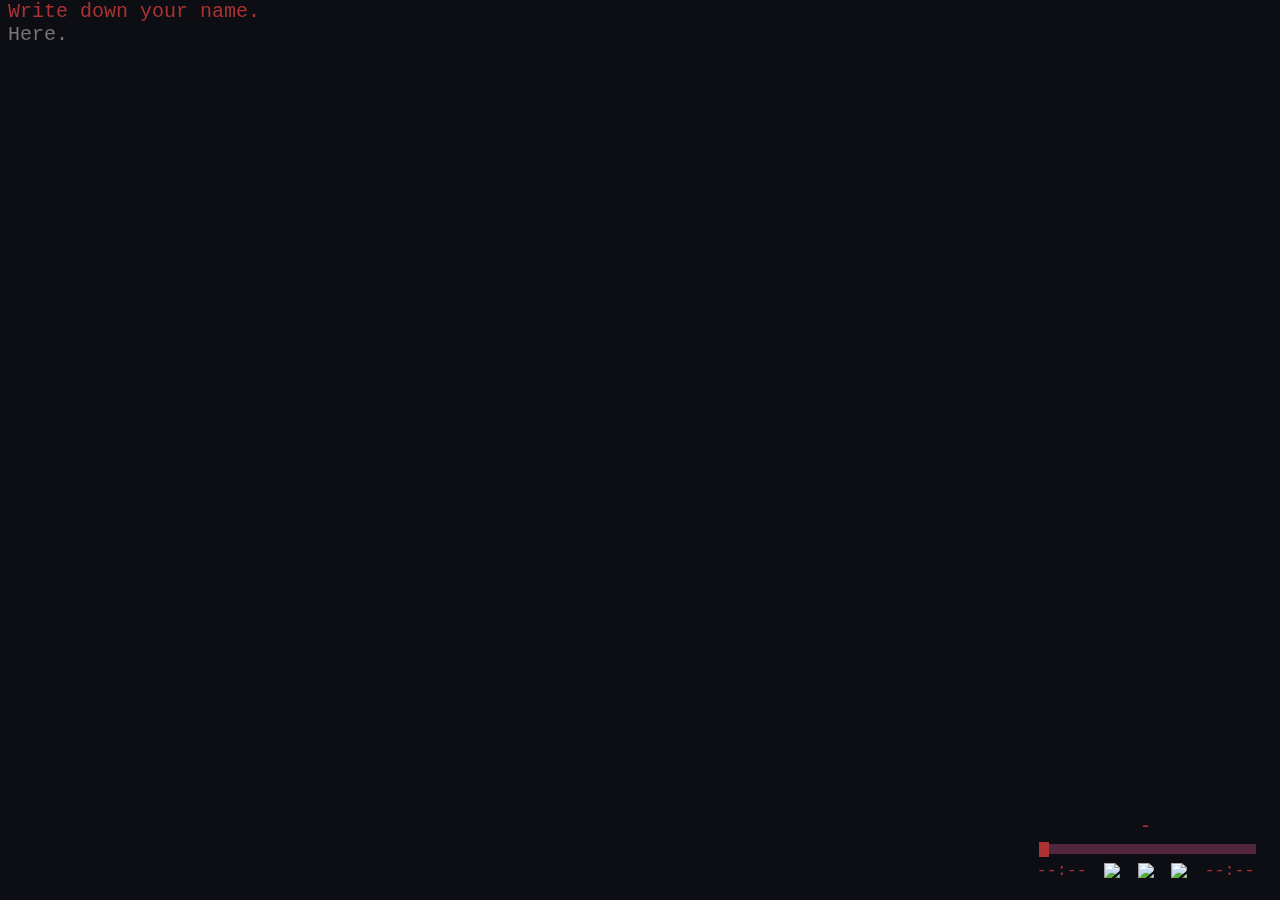
==== html/index.html @ 5b6f3e8f "Lots of bullshit, made password" ====
<!DOCTYPE html>
<html lang="en">

<head>
    <title>Dw0kwkqm</title>
    <script src="https://cdn.socket.io/4.5.3/socket.io.min.js" integrity="sha384-WPFUvHkB1aHA5TDSZi6xtDgkF0wXJcIIxXhC6h8OT8EH3fC5PWro5pWJ1THjcfEi"></script>
    <script type="text/javascript" scr="https://rawgit.com/patriciogonzalezvivo/glslCanvas/master/dist/GlslCanvas.js"></script>
    <meta charset="UTF-8">
    <meta name="viewport" content="width=device-width, initial-scale=1.0">
    <meta name="darkreader-lock">
	<style>
		iframe{
			border: 0;
			overflow: hidden;
			cursor: url("../cursors/curs.png"), auto;
		}
		img{
			display: block;
			max-width: inherit;
		}
		html{
			cursor: url("../cursors/curs.png"), auto;
			scrollbar-width: thin;
			scrollbar-color: var(--mgray) var(--mblack);
			min-height: 100%;
		}
		audio{
			display: block;
		}
		:root{
			--mblack: #0d0d14;
			--mgray: #52263e;
			--mwhite: #ac3232;
		}
		::selection{
			color: #0d0d14;
			background: #ac3232;
		}
		#text{
			max-width: 36.5em;
		}
		p{
			white-space-collapse: preserve;
			margin-top: 0px;
			margin-bottom: 0px;
			word-break: break-all;
		}
		div{
			margin-top: 0px;
			margin-bottom: 0px;
		}
		body{
			margin-top: 0px;
			background-color: var(--mblack);
			font-family: 'Courier New', Courier, monospace;
			font-size: 20px;
			color: var(--mwhite)
		}
		.input{
			cursor: url("../cursors/curstext.png") 6 11, default;
			font-size: inherit;
			margin-top: 0px;
			font-family: 'Courier New', Courier, monospace;
			background-color: transparent;
			outline: 0;
			border: 0;
			padding: 0;
			resize: none;
			width: 36em;
			height:4em;
			color: var(--mwhite);
			overflow: hidden;
			word-break: break-all;
		}
		.track-title{
			justify-content: center;
			display: flex;
			margin-bottom: 4px;	
		}
		.track{
			text-align: center;
		}
		.trackSvg{
			height: 1.5ex;
		}
		.track-button{
			cursor: url("../cursors/curspoint.png") 7 2, default;
			height: min-content;
			-webkit-user-select: none;
			-ms-user-select: none;
			user-select: none;
			background: none;
			border: none;
		}
		.player{
			display: flex;
			flex-direction: column;
			width: 17%;
			border: #ac3232;
			position: fixed;
			bottom: 20px;
			right: 2%;
			min-width: max-content;
		}
		.controls{
			-webkit-user-select: none;
			-ms-user-select: none;
			user-select: none;
			margin-top: 5px;
			display: flex;
			flex-wrap: nowrap;
			justify-content: space-between;
			align-items: center;
		}
		.slider{
			cursor: url("../cursors/curspoint.png") 7 2, default;
			-webkit-appearance: none; 
			appearance: none;
			width: 100%;
			height: 10px;
			background: var(--mgray);
			outline: none;
		}
		input[type=range]::-webkit-slider-thumb {
			cursor: url("../cursors/curspoint.png") 7 2, default;
		}
		.slider::-webkit-slider-thumb {
			cursor: url("../cursors/curspoint.png") 7 2, default;
			outline: none;
			border-radius: 0px;
			-webkit-appearance: none;
			appearance: none;
			width: 10px;
			height: 15px;
			background: var(--mwhite);
			border: 0;
		}
		.slider::-moz-range-thumb {
			cursor: url("../cursors/curspoint.png") 7 2, default;
			border: 0;
			outline: none;
			border-radius: 0px;
			width: 10px;
			height: 15px;
			background: var(--mwhite);
		}
		.slider::-moz-range-progress { 
			height: 10px;
			background: #ac3232;
		}
		#inpDiv{
			display: flex;
			flex-direction: center; 
			visibility: hidden;
		}
		#clockncal{
			cursor: url("../cursors/curspoint.png") 7 2, default;
			-webkit-user-select: none;
			-ms-user-select: none;
			user-select: none;
			display: flex;
			flex-direction: column;
			position: fixed;
			top: 10px;
			right: 1%;
			align-items: center;

		}
		#clock{
			font-size: 31px;
		}
		#date{
			font-size: 17px;
		}
		@media only screen and (orientation:portrait) {
			html{
				padding: 0.1%;
			}
			#text{
				max-width: 38em;
			}
			#clock{
				font-size: 0px;
			}
			#date{
				font-size: 0px;
			}
			body{
				font-size:57%;
			}
			.input{
				font-size: 95%;
			}
			.player{
				width: 95%;
				font-size: 170%;
			}
		}
		@media only screen and (orientation:landscape) and (max-width: 1000px) {
			#text{
				max-width: 38em;
			}
			body{
				font-size:80%;
			}
			.input{
				font-size: 100%;
			}
			#clock{
				font-size: 120%;
			}
			#date{
				font-size: 100%;
			}
		}
		#termimg{
			margin: 7px 0px 7px 0px;
			max-width: inherit;
		}
		.yna{
			position: fixed;
			width:100%;
			height: 100%;
			left:0;
			top:0;
			color:#52263e;
			z-index: -2;
		}
		.bgtext{
			position: fixed;
			width:100%;
			height: 100%;
		}
		#bgcanvas {
			position: fixed;
			width: 100%;
			height: 100%;
			left: 0;
			top: 0;
			z-index: -1;
		}
		.embed{
			border: 1px solid #ac3232;
			display: flex;
			flex-direction: column;
			position: fixed;
			background-color: #0d0d14;
		}
		.embedHead{
			border: 1px solid #ac3232;
			cursor: url('../cursors/cursmove.png') 12 12, default;
			user-select: none;
		}
		.embedName{
			text-overflow: ellipsis;
			width: calc(100% - 40px);
			overflow: hidden;
			display: block;
		}
		.embedContent{
			overflow: hidden;
		}
		.embedClose{
			cursor: url('../cursors/curspoint.png') 12 12, default 
		}
		.vertResize{
			cursor: url('../cursors/cursvert.png') 12 12, default 
		}
		.horResize{
			cursor: url('../cursors/curshor.png') 12 12, default 
		}
		.rdiagResize{
			cursor: url('../cursors/cursdiagr.png') 12 12, default 
		}
		.ldiagResize{
			cursor: url('../cursors/cursdiagl.png') 12 12, default 
		}
		.resizeDiv {
			position: absolute;
			z-index: -1;
		}
	</style>
</head>

<body style="visibility: visible;">
    <div id="term" style="opacity: 1;">
    <div id="jayDiv" class="jayDiv">
        <p>Write down your name.</p>
        <input id="jay-input" class="input" type="text" placeholder="Here." style="height: 1em;" 
		autocomplete="off" maxlength="9" onkeydown="jayEnter(this)" autofocus="">
	</div>
	<div id="clockncal" onclick="clickSwitch()">
		<div id="clock"></div>
		<div id="date"></div>
	</div>
	<div id="text"></div> 
	<div id="inpDiv">
		<textarea id="input" class="input" autocomplete="off" spellcheck="false" onkeydown="enter(this)" autofocus></textarea>
	</div>
	<div id="player" class="player">
		<div class="track-title" id="track-title">-</div>
		<input id="slider" class="slider" type="range" max="1" value="0" step="any">
		<div id="controls" class="controls">
			<small class="track" id="track-time">--:--</small>
			<div class="track-button" id="prev" onclick="player('prev')"><img src="palyer/prev.svg" class="trackSvg"></div>
			<div class="track-button" id="play" onclick="player('play')"><img src="palyer/pause.svg" class="trackSvg"></div>
			<div class="track-button" id="next" onclick="player('next')"><img src="palyer/next.svg" class="trackSvg"></div>
			<small class="track" id="track-length">--:--</small>
		</div>
	</div>
	<div class="yna" id="bgtextcont"></div>
</div>
<canvas class="glslCanvas" id="bgcanvas" style="opacity: 0;"></canvas>
<audio id="music"></audio>
<audio id="clockSFX" src="clock.ogg"></audio>


</body>

</html>
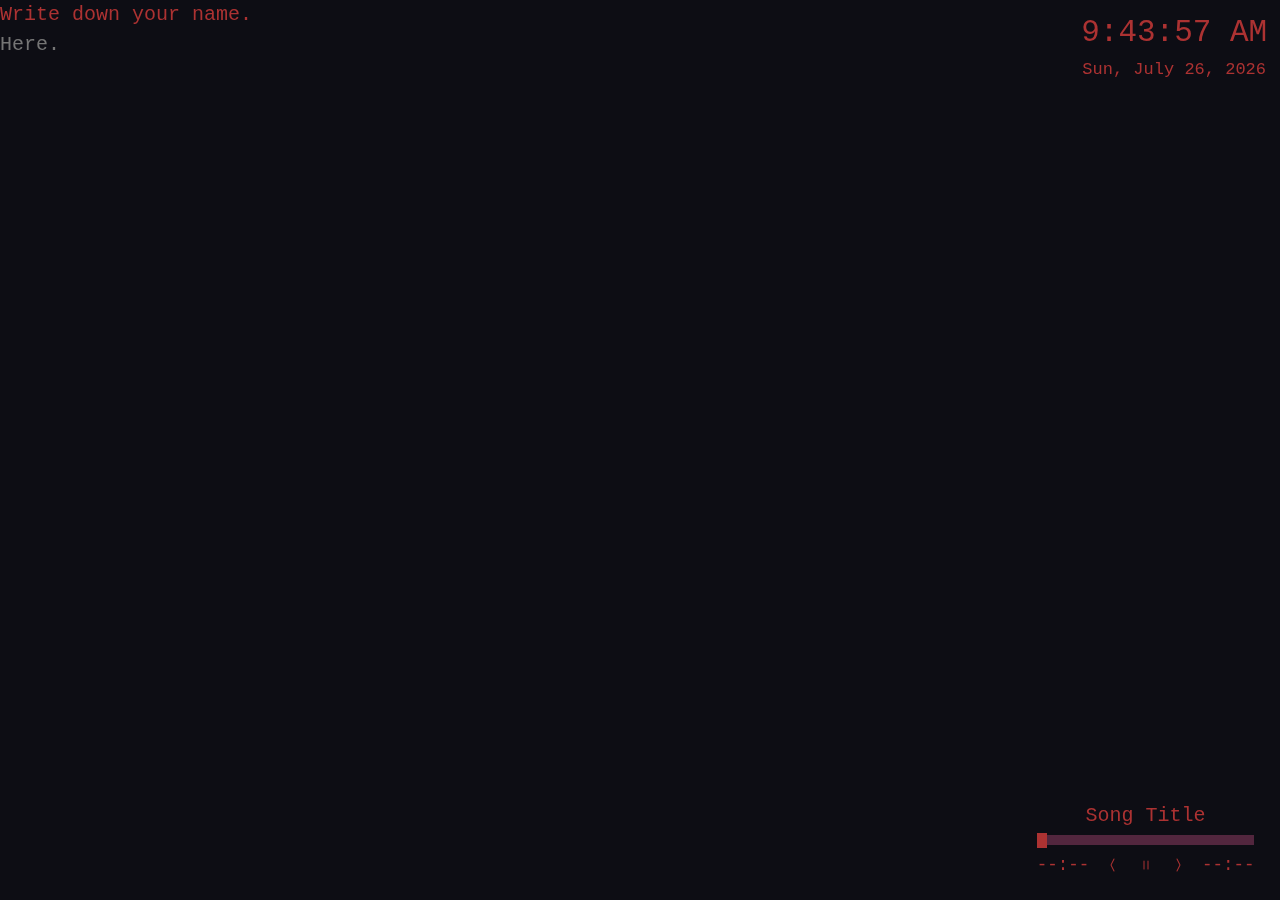
==== commit 30a7d365: "Bad apple flan with user, les gooo" ====
--- a/html/index.html
+++ b/html/index.html
@@ -1,322 +1,462 @@
 <!DOCTYPE html>
 <html lang="en">
-
-<head>
+  <head>
     <title>Dw0kwkqm</title>
-    <script src="https://cdn.socket.io/4.5.3/socket.io.min.js" integrity="sha384-WPFUvHkB1aHA5TDSZi6xtDgkF0wXJcIIxXhC6h8OT8EH3fC5PWro5pWJ1THjcfEi"></script>
-    <script type="text/javascript" scr="https://rawgit.com/patriciogonzalezvivo/glslCanvas/master/dist/GlslCanvas.js"></script>
-    <meta charset="UTF-8">
-    <meta name="viewport" content="width=device-width, initial-scale=1.0">
-    <meta name="darkreader-lock">
-	<style>
-		iframe{
-			border: 0;
-			overflow: hidden;
-			cursor: url("../cursors/curs.png"), auto;
-		}
-		img{
-			display: block;
-			max-width: inherit;
-		}
-		html{
-			cursor: url("../cursors/curs.png"), auto;
-			scrollbar-width: thin;
-			scrollbar-color: var(--mgray) var(--mblack);
-			min-height: 100%;
-		}
-		audio{
-			display: block;
-		}
-		:root{
-			--mblack: #0d0d14;
-			--mgray: #52263e;
-			--mwhite: #ac3232;
-		}
-		::selection{
-			color: #0d0d14;
-			background: #ac3232;
-		}
-		#text{
-			max-width: 36.5em;
-		}
-		p{
-			white-space-collapse: preserve;
-			margin-top: 0px;
-			margin-bottom: 0px;
-			word-break: break-all;
-		}
-		div{
-			margin-top: 0px;
-			margin-bottom: 0px;
-		}
-		body{
-			margin-top: 0px;
-			background-color: var(--mblack);
-			font-family: 'Courier New', Courier, monospace;
-			font-size: 20px;
-			color: var(--mwhite)
-		}
-		.input{
-			cursor: url("../cursors/curstext.png") 6 11, default;
-			font-size: inherit;
-			margin-top: 0px;
-			font-family: 'Courier New', Courier, monospace;
-			background-color: transparent;
-			outline: 0;
-			border: 0;
-			padding: 0;
-			resize: none;
-			width: 36em;
-			height:4em;
-			color: var(--mwhite);
-			overflow: hidden;
-			word-break: break-all;
-		}
-		.track-title{
-			justify-content: center;
-			display: flex;
-			margin-bottom: 4px;	
-		}
-		.track{
-			text-align: center;
-		}
-		.trackSvg{
-			height: 1.5ex;
-		}
-		.track-button{
-			cursor: url("../cursors/curspoint.png") 7 2, default;
-			height: min-content;
-			-webkit-user-select: none;
-			-ms-user-select: none;
-			user-select: none;
-			background: none;
-			border: none;
-		}
-		.player{
-			display: flex;
-			flex-direction: column;
-			width: 17%;
-			border: #ac3232;
-			position: fixed;
-			bottom: 20px;
-			right: 2%;
-			min-width: max-content;
-		}
-		.controls{
-			-webkit-user-select: none;
-			-ms-user-select: none;
-			user-select: none;
-			margin-top: 5px;
-			display: flex;
-			flex-wrap: nowrap;
-			justify-content: space-between;
-			align-items: center;
-		}
-		.slider{
-			cursor: url("../cursors/curspoint.png") 7 2, default;
-			-webkit-appearance: none; 
-			appearance: none;
-			width: 100%;
-			height: 10px;
-			background: var(--mgray);
-			outline: none;
-		}
-		input[type=range]::-webkit-slider-thumb {
-			cursor: url("../cursors/curspoint.png") 7 2, default;
-		}
-		.slider::-webkit-slider-thumb {
-			cursor: url("../cursors/curspoint.png") 7 2, default;
-			outline: none;
-			border-radius: 0px;
-			-webkit-appearance: none;
-			appearance: none;
-			width: 10px;
-			height: 15px;
-			background: var(--mwhite);
-			border: 0;
-		}
-		.slider::-moz-range-thumb {
-			cursor: url("../cursors/curspoint.png") 7 2, default;
-			border: 0;
-			outline: none;
-			border-radius: 0px;
-			width: 10px;
-			height: 15px;
-			background: var(--mwhite);
-		}
-		.slider::-moz-range-progress { 
-			height: 10px;
-			background: #ac3232;
-		}
-		#inpDiv{
-			display: flex;
-			flex-direction: center; 
-			visibility: hidden;
-		}
-		#clockncal{
-			cursor: url("../cursors/curspoint.png") 7 2, default;
-			-webkit-user-select: none;
-			-ms-user-select: none;
-			user-select: none;
-			display: flex;
-			flex-direction: column;
-			position: fixed;
-			top: 10px;
-			right: 1%;
-			align-items: center;
-
-		}
-		#clock{
-			font-size: 31px;
-		}
-		#date{
-			font-size: 17px;
-		}
-		@media only screen and (orientation:portrait) {
-			html{
-				padding: 0.1%;
-			}
-			#text{
-				max-width: 38em;
-			}
-			#clock{
-				font-size: 0px;
-			}
-			#date{
-				font-size: 0px;
-			}
-			body{
-				font-size:57%;
-			}
-			.input{
-				font-size: 95%;
-			}
-			.player{
-				width: 95%;
-				font-size: 170%;
-			}
-		}
-		@media only screen and (orientation:landscape) and (max-width: 1000px) {
-			#text{
-				max-width: 38em;
-			}
-			body{
-				font-size:80%;
-			}
-			.input{
-				font-size: 100%;
-			}
-			#clock{
-				font-size: 120%;
-			}
-			#date{
-				font-size: 100%;
-			}
-		}
-		#termimg{
-			margin: 7px 0px 7px 0px;
-			max-width: inherit;
-		}
-		.yna{
-			position: fixed;
-			width:100%;
-			height: 100%;
-			left:0;
-			top:0;
-			color:#52263e;
-			z-index: -2;
-		}
-		.bgtext{
-			position: fixed;
-			width:100%;
-			height: 100%;
-		}
-		#bgcanvas {
-			position: fixed;
-			width: 100%;
-			height: 100%;
-			left: 0;
-			top: 0;
-			z-index: -1;
-		}
-		.embed{
-			border: 1px solid #ac3232;
-			display: flex;
-			flex-direction: column;
-			position: fixed;
-			background-color: #0d0d14;
-		}
-		.embedHead{
-			border: 1px solid #ac3232;
-			cursor: url('../cursors/cursmove.png') 12 12, default;
-			user-select: none;
-		}
-		.embedName{
-			text-overflow: ellipsis;
-			width: calc(100% - 40px);
-			overflow: hidden;
-			display: block;
-		}
-		.embedContent{
-			overflow: hidden;
-		}
-		.embedClose{
-			cursor: url('../cursors/curspoint.png') 12 12, default 
-		}
-		.vertResize{
-			cursor: url('../cursors/cursvert.png') 12 12, default 
-		}
-		.horResize{
-			cursor: url('../cursors/curshor.png') 12 12, default 
-		}
-		.rdiagResize{
-			cursor: url('../cursors/cursdiagr.png') 12 12, default 
-		}
-		.ldiagResize{
-			cursor: url('../cursors/cursdiagl.png') 12 12, default 
-		}
-		.resizeDiv {
-			position: absolute;
-			z-index: -1;
-		}
-	</style>
-</head>
-
-<body style="visibility: visible;">
-    <div id="term" style="opacity: 1;">
-    <div id="jayDiv" class="jayDiv">
+    <link
+      rel="stylesheet"
+      href="https://cdn.jsdelivr.net/npm/bootstrap@5.3.2/dist/css/bootstrap.min.css"
+    />
+    <meta charset="UTF-8" />
+    <meta name="viewport" content="width=device-width, initial-scale=1.0" />
+    <meta name="darkreader-lock" />
+    <style>
+      iframe {
+        border: 0;
+        overflow: hidden;
+        cursor: url("../cursors/curs.png"), auto;
+      }
+      img {
+        display: block;
+        max-width: inherit;
+      }
+      html {
+        cursor: url("../cursors/curs.png"), auto;
+        scrollbar-width: thin;
+        scrollbar-color: var(--mgray) var(--mblack);
+        min-height: 100%;
+      }
+      audio {
+        display: block;
+      }
+      :root {
+        --mblack: #0d0d14;
+        --mgray: #52263e;
+        --mwhite: #ac3232;
+      }
+      ::selection {
+        color: #0d0d14;
+        background: #ac3232;
+      }
+      #text {
+        max-width: 36.5em;
+      }
+      p {
+        white-space-collapse: preserve;
+        margin-top: 0px;
+        margin-bottom: 0px;
+        word-break: break-all;
+      }
+      div {
+        margin-top: 0px;
+        margin-bottom: 0px;
+      }
+      body {
+        margin-top: 0px;
+        background-color: var(--mblack);
+        font-family: "Courier New", Courier, monospace;
+        font-size: 20px;
+        color: var(--mwhite);
+      }
+      .input {
+        cursor: url("../cursors/curstext.png") 6 11, default;
+        font-size: inherit;
+        margin-top: 0px;
+        font-family: "Courier New", Courier, monospace;
+        background-color: transparent;
+        outline: 0;
+        border: 0;
+        padding: 0;
+        resize: none;
+        width: 36em;
+        height: 4em;
+        color: var(--mwhite);
+        overflow: hidden;
+        word-break: break-all;
+      }
+      .track-title {
+        justify-content: center;
+        display: flex;
+        margin-bottom: 4px;
+      }
+      .track {
+        text-align: center;
+      }
+      .trackSvg {
+        height: 1.5ex;
+      }
+      .track-button {
+        cursor: url("../cursors/curspoint.png") 7 2, default;
+        height: min-content;
+        -webkit-user-select: none;
+        -ms-user-select: none;
+        user-select: none;
+        background: none;
+        border: none;
+      }
+      .player {
+        display: flex;
+        flex-direction: column;
+        width: 17%;
+        border: #ac3232;
+        position: fixed;
+        bottom: 20px;
+        right: 2%;
+        min-width: max-content;
+      }
+      .controls {
+        -webkit-user-select: none;
+        -ms-user-select: none;
+        user-select: none;
+        margin-top: 5px;
+        display: flex;
+        flex-wrap: nowrap;
+        justify-content: space-between;
+        align-items: center;
+      }
+      .slider {
+        cursor: url("../cursors/curspoint.png") 7 2, default;
+        -webkit-appearance: none;
+        appearance: none;
+        width: 100%;
+        height: 10px;
+        background: var(--mgray);
+        outline: none;
+      }
+      input[type="range"]::-webkit-slider-thumb {
+        cursor: url("../cursors/curspoint.png") 7 2, default;
+      }
+      .slider::-webkit-slider-thumb {
+        cursor: url("../cursors/curspoint.png") 7 2, default;
+        outline: none;
+        border-radius: 0px;
+        -webkit-appearance: none;
+        appearance: none;
+        width: 10px;
+        height: 15px;
+        background: var(--mwhite);
+        border: 0;
+      }
+      .slider::-moz-range-thumb {
+        cursor: url("../cursors/curspoint.png") 7 2, default;
+        border: 0;
+        outline: none;
+        border-radius: 0px;
+        width: 10px;
+        height: 15px;
+        background: var(--mwhite);
+      }
+      .slider::-moz-range-progress {
+        height: 10px;
+        background: #ac3232;
+      }
+      #inpDiv {
+        display: flex;
+        flex-direction: center;
+        visibility: hidden;
+      }
+      #clockncal {
+        cursor: url("../cursors/curspoint.png") 7 2, default;
+        -webkit-user-select: none;
+        -ms-user-select: none;
+        user-select: none;
+        display: flex;
+        flex-direction: column;
+        position: fixed;
+        top: 10px;
+        right: 1%;
+        align-items: center;
+      }
+      #clock {
+        font-size: 31px;
+      }
+      #date {
+        font-size: 17px;
+      }
+      @media only screen and (orientation: portrait) {
+        html {
+          padding: 0.1%;
+        }
+        #text {
+          max-width: 38em;
+        }
+        #clock {
+          font-size: 0px;
+        }
+        #date {
+          font-size: 0px;
+        }
+        body {
+          font-size: 57%;
+        }
+        .input {
+          font-size: 95%;
+        }
+        .player {
+          width: 95%;
+          font-size: 170%;
+        }
+      }
+      @media only screen and (orientation: landscape) and (max-width: 1000px) {
+        #text {
+          max-width: 38em;
+        }
+        body {
+          font-size: 80%;
+        }
+        .input {
+          font-size: 100%;
+        }
+        #clock {
+          font-size: 120%;
+        }
+        #date {
+          font-size: 100%;
+        }
+      }
+      #termimg {
+        margin: 7px 0px 7px 0px;
+        max-width: inherit;
+      }
+      .yna {
+        position: fixed;
+        width: 100%;
+        height: 100%;
+        left: 0;
+        top: 0;
+        color: #52263e;
+        z-index: -2;
+      }
+      .bgtext {
+        position: fixed;
+        width: 100%;
+        height: 100%;
+      }
+      #bgcanvas {
+        position: fixed;
+        width: 100%;
+        height: 100%;
+        left: 0;
+        top: 0;
+        z-index: -1;
+      }
+      .embed {
+        border: 1px solid #ac3232;
+        display: flex;
+        flex-direction: column;
+        position: fixed;
+        background-color: #0d0d14;
+      }
+      .embedHead {
+        border: 1px solid #ac3232;
+        cursor: url("../cursors/cursmove.png") 12 12, default;
+        user-select: none;
+      }
+      .embedName {
+        text-overflow: ellipsis;
+        width: calc(100% - 40px);
+        overflow: hidden;
+        display: block;
+      }
+      .embedContent {
+        overflow: hidden;
+      }
+      .embedClose {
+        cursor: url("../cursors/curspoint.png") 12 12, default;
+      }
+      .vertResize {
+        cursor: url("../cursors/cursvert.png") 12 12, default;
+      }
+      .horResize {
+        cursor: url("../cursors/curshor.png") 12 12, default;
+      }
+      .rdiagResize {
+        cursor: url("../cursors/cursdiagr.png") 12 12, default;
+      }
+      .ldiagResize {
+        cursor: url("../cursors/cursdiagl.png") 12 12, default;
+      }
+      .resizeDiv {
+        position: absolute;
+        z-index: -1;
+      }
+    </style>
+  </head>
+
+  <body style="visibility: visible">
+    <div id="term" style="opacity: 1">
+      <div id="jayDiv" class="jayDiv">
         <p>Write down your name.</p>
-        <input id="jay-input" class="input" type="text" placeholder="Here." style="height: 1em;" 
-		autocomplete="off" maxlength="9" onkeydown="jayEnter(this)" autofocus="">
-	</div>
-	<div id="clockncal" onclick="clickSwitch()">
-		<div id="clock"></div>
-		<div id="date"></div>
-	</div>
-	<div id="text"></div> 
-	<div id="inpDiv">
-		<textarea id="input" class="input" autocomplete="off" spellcheck="false" onkeydown="enter(this)" autofocus></textarea>
-	</div>
-	<div id="player" class="player">
-		<div class="track-title" id="track-title">-</div>
-		<input id="slider" class="slider" type="range" max="1" value="0" step="any">
-		<div id="controls" class="controls">
-			<small class="track" id="track-time">--:--</small>
-			<div class="track-button" id="prev" onclick="player('prev')"><img src="palyer/prev.svg" class="trackSvg"></div>
-			<div class="track-button" id="play" onclick="player('play')"><img src="palyer/pause.svg" class="trackSvg"></div>
-			<div class="track-button" id="next" onclick="player('next')"><img src="palyer/next.svg" class="trackSvg"></div>
-			<small class="track" id="track-length">--:--</small>
-		</div>
-	</div>
-	<div class="yna" id="bgtextcont"></div>
-</div>
-<canvas class="glslCanvas" id="bgcanvas" style="opacity: 0;"></canvas>
-<audio id="music"></audio>
-<audio id="clockSFX" src="clock.ogg"></audio>
-
-
-</body>
-
+        <input
+          id="jay-input"
+          class="input"
+          type="text"
+          placeholder="Here."
+          style="height: 1em"
+          autocomplete="off"
+          maxlength="9"
+          onkeydown="jayEnter(this)"
+          autofocus=""
+        />
+      </div>
+      <div id="clockncal" onclick="clickSwitch()">
+        <div id="clock"></div>
+        <div id="date"></div>
+      </div>
+      <div id="text"></div>
+      <div id="inpDiv">
+        <textarea
+          id="input"
+          class="input"
+          autocomplete="off"
+          spellcheck="false"
+          onkeydown="enter(this)"
+          autofocus
+        ></textarea>
+      </div>
+      <div id="player" class="player">
+        <div class="track-title" id="track-title">Song Title</div>
+      
+        <input
+          id="slider"
+          class="slider"
+          type="range"
+          max="1"
+          value="0"
+          step="any"
+        />
+      
+        <div id="controls" class="controls">
+          <small class="track" id="track-time">--:--</small>
+          <div class="track-button" id="prev" onclick="player('prev')">
+            <svg xmlns="http://www.w3.org/2000/svg" width="16" height="16" fill="currentColor" class="bi bi-chevron-compact-left" viewBox="0 0 16 16">
+              <path fill-rule="evenodd" d="M9.224 1.553a.5.5 0 0 1 .223.67L6.56 8l2.888 5.776a.5.5 0 1 1-.894.448l-3-6a.5.5 0 0 1 0-.448l3-6a.5.5 0 0 1 .67-.223" />
+            </svg>
+          </div>
+          <div class="track-button" id="play" onclick="togglePlay()">
+            <svg xmlns="http://www.w3.org/2000/svg" width="16" height="16" fill="currentColor" class="bi bi-play" viewBox="0 0 16 16">
+              <path d="M6 3.5a.5.5 0 0 1 .5.5v8a.5.5 0 0 1-1 0V4a.5.5 0 0 1 .5-.5m4 0a.5.5 0 0 1 .5.5v8a.5.5 0 0 1-1 0V4a.5.5 0 0 1 .5-.5" />
+            </svg>
+          </div>
+          <div class="track-button" id="next" onclick="player('next')">
+            <svg xmlns="http://www.w3.org/2000/svg" width="16" height="16" fill="currentColor" class="bi bi-chevron-compact-right" viewBox="0 0 16 16">
+              <path fill-rule="evenodd" d="M6.776 1.553a.5.5 0 0 1 .671.223l3 6a.5.5 0 0 1 0 .448l-3 6a.5.5 0 1 1-.894-.448L9.44 8 6.553 2.224a.5.5 0 0 1 .223-.671" />
+            </svg>
+          </div>
+          <small class="track" id="track-length">--:--</small>
+        </div>
+        <audio id="music" autoplay>
+          <source id="audioSource" src="../assets/mp3/.mp3" type="audio/mp3" />
+          Your browser does not support the audio element.
+        </audio>
+      </div>
+      <div class="yna" id="bgtextcont"></div>
+    </div>
+    <canvas class="glslCanvas" id="bgcanvas" style="opacity: 0"></canvas>
+
+    <audio id="clockSFX" src="clock.ogg"></audio>
+
+    <script>
+      // Clock update function
+      function updateClock() {
+        const now = new Date();
+        const time = now.toLocaleTimeString();
+        const date = now.toLocaleDateString("en-US", {
+          weekday: "short",
+          day: "numeric",
+          month: "long",
+          year: "numeric",
+        });
+
+        document.getElementById("clock").textContent = time;
+        document.getElementById("date").textContent = date;
+      }
+
+      updateClock();
+      setInterval(updateClock, 1000);
+
+      const musicPlayer = document.getElementById("music");
+      const playButton = document.getElementById("play");
+
+
+      function togglePlay() {
+    if (musicPlayer.paused || musicPlayer.ended) {
+      if (!musicPlayer.src || musicPlayer.src === "undefined") {
+        console.error("Audio source is missing or invalid.");
+        return;
+      }
+      musicPlayer.play();
+      playButton.querySelector("svg").setAttribute("class", "bi bi-pause");
+    } else {
+      musicPlayer.pause();
+      playButton.querySelector("svg").setAttribute("class", "bi bi-play");
+    }
+  }
+
+  musicPlayer.addEventListener("error", () => {
+    console.error("Failed to load audio file.");
+  });
+
+  musicPlayer.addEventListener("timeupdate", () => {
+    const slider = document.getElementById("slider");
+    slider.value = musicPlayer.currentTime / musicPlayer.duration || 0;
+    document.getElementById("track-time").textContent = formatTime(
+      musicPlayer.currentTime
+    );
+    document.getElementById("track-length").textContent = formatTime(
+      musicPlayer.duration
+    );
+  });
+
+  function formatTime(seconds) {
+    if (!seconds) return "--:--";
+    let minutes = Math.floor(seconds / 60);
+    let remainingSeconds = Math.floor(seconds % 60);
+    return `${minutes}:${remainingSeconds < 10 ? "0" : ""}${remainingSeconds}`;
+  }
+
+      const nameInput = document.getElementById("jay-input");
+      const textContainer = document.getElementById("text");
+
+      function jayEnter(input) {
+        if (event.key === "Enter" && input.value.trim() !== "") {
+          const userName = input.value.trim();
+          input.parentElement.style.display = "none";
+          const asciiArt = `
+      ⠀⠀⠀⠀⠀⠀⠀⠀⠀⠀⠀⠀⠀⠀⠀⠀⠀⠀⠀⠀⠀⢀⣤⣶⣶⣶⣶⣤⣄⡀⠀⠀⠀⠀⠀⠀⠀⠀⠀⠀⠀⠀⠀⠀⠀⠀⠀⠀⠀⠀
+⠀⠀⠀⠀⠀⠀⠀⠀⠀⠀⠀⠀⠀⠀⠀⠀⠀⠀⠀⠀⠀⣾⣿⣿⣿⣿⣿⣿⣿⣿⣷⠀⠀⠀⠀⠀⠀⠀⠀⠀⠀⠀⠀⠀⠀⠀⠀⠀⠀⠀
+⠀⠀⠀⠀⠀⠀⠀⠀⠀⠀⠀⠀⠀⠀⠀⠀⠀⠀⠀⣀⣠⣿⣿⣿⣿⣿⣿⣿⣿⣿⣿⣧⣶⣶⡄⠀⠀⠀⠀⠀⠀⠀⠀⠀⠀⠀⠀⠀⠀⠀
+⠀⠀⠀⠀⠀⠀⠀⠀⠀⠀⠀⠀⠀⠀⠀⠀⠀⠀⠘⢿⣿⣿⣿⣿⣿⣿⣿⣿⣿⣿⣿⣿⣿⣿⡇⠀⠀⠀⠀⠀⠀⠀⠀⠀⠀⠀⠀⠀⠀⠀
+⠀⠀⠀⠀⠀⠀⠀⠀⠀⠀⠀⠀⠀⠀⠀⠀⠀⠀⠀⢈⣹⣿⣿⣿⣿⣿⣿⣿⣿⣿⡿⣿⣿⣿⠃⠀⠀⠀⠀⠀⠀⠀⠀⠀⠀⠀⠀⠀⠀⠀
+⠀⠀⠀⠀⠀⠀⠀⠀⢀⣄⡀⠀⠀⠀⠀⠀⠀⠀⠀⠀⠊⣿⣿⣟⡿⣿⣿⣿⣿⡿⡁⣿⣿⣿⠀⠀⠀⠀⣀⣤⡾⣦⣄⠀⠀⠀⠀⠀⠀⠀
+⠀⠀⠀⠀⠀⣀⣴⣾⠋⠉⣻⡷⢦⣄⠀⠀⠀⠀⠀⠀⠀⠀⠃⢽⣿⣿⠿⢻⠏⠑⢀⣿⣿⣿⣀⣠⡶⠋⢹⣷⣄⢠⣿⣿⡶⣤⡀⠀⠀⠀
+⠀⠀⣀⣴⣾⢫⣿⡿⠀⣾⣿⠇⠀⣼⡟⠛⠛⣻⣿⣧⣀⣴⣶⣾⣿⣿⣷⣶⣄⣰⡟⣻⣿⡟⠉⣿⣷⡀⠘⣿⣿⠀⠙⢿⣇⢼⣿⣷⢦⣄
+⣴⡞⢹⣿⡿⣸⠟⠀⠀⣿⠏⠀⢸⣿⡟⠀⢸⣿⣿⣿⣿⣿⣿⣿⣿⣿⣿⣿⣿⣿⣦⣿⣿⡇⠀⠻⣿⡇⠀⠈⢻⠀⠀⠀⠛⠌⠻⣿⡠⣿
+⣿⡏⡿⠏⠀⠁⠀⠀⠀⠃⠀⠀⠸⡿⠀⠀⢸⣿⣻⣿⣿⣿⣿⣿⣿⣿⣿⣿⣿⣿⣿⣙⣿⠁⠀⠀⠹⠇⠀⠀⠀⠀⠀⠀⠀⠀⠀⠈⠃⠙
+⠋⠀⠁⠀⠀⠀⠀⠀⠀⠀⠀⠀⠀⠁⠀⠀⢘⠃⣸⣿⣿⣿⣿⣿⣿⣿⣿⣿⣿⣿⣿⡆⠸⠀⠀⠀⠀⠁⠀⠀⠀⠀⠀⠀⠀⠀⠀⠀⠀⠀
+    `;
+          animateText(
+            `${asciiArt}
+            ============================================================
+######################-WELCOME ${userName}!-######################
+============================================================
+`
+          );
+        }
+      }
+
+      function animateText(text) {
+        textContainer.textContent = "";
+        let index = 0;
+
+        const interval = setInterval(() => {
+          if (index < text.length) {
+            textContainer.textContent += text[index] + "";
+            index++;
+          } else {
+            clearInterval(interval);
+          }
+        }, 0);
+      }
+    </script>
+  </body>
 </html>
-
-
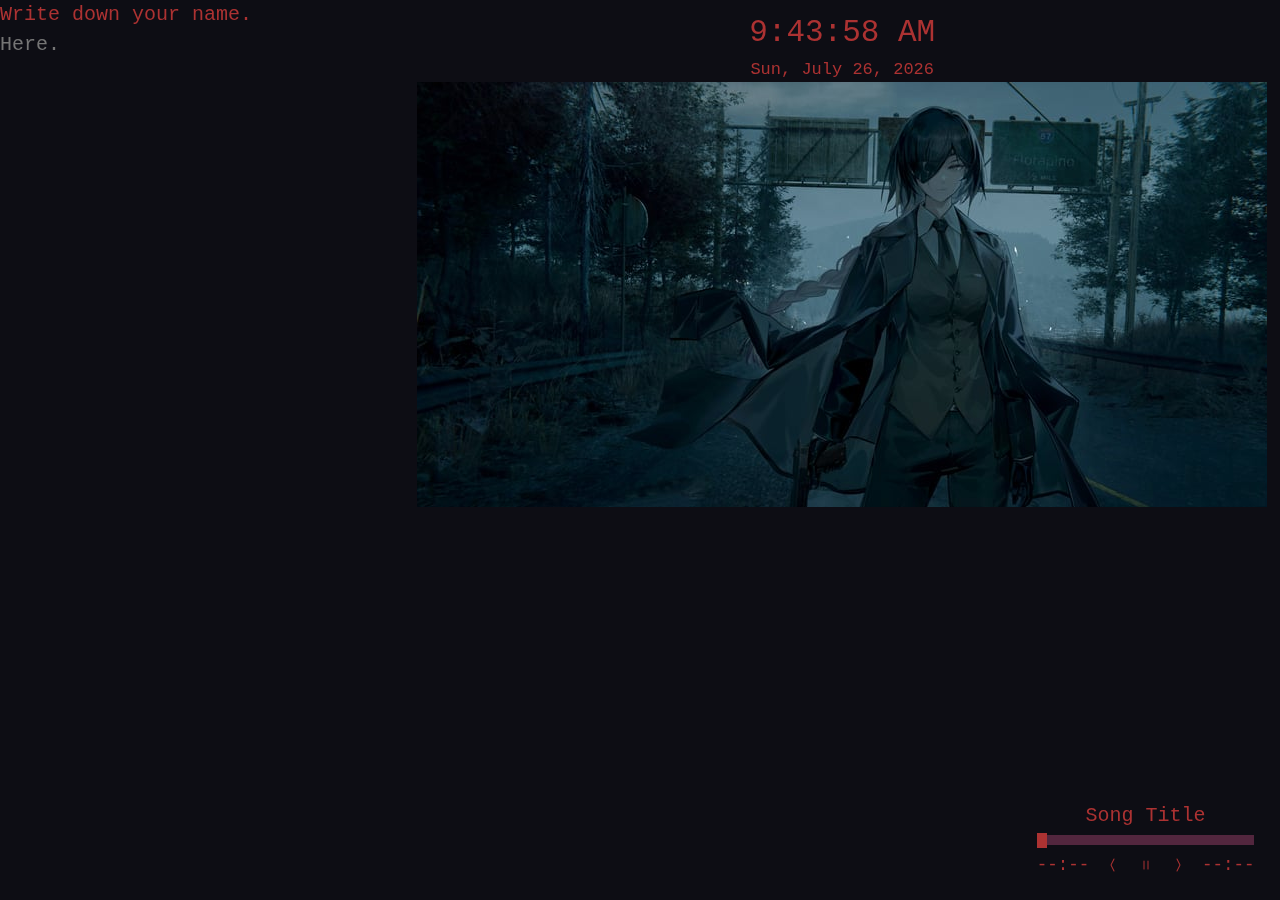
==== commit c62c956a: "Image under the clock. gotta fix" ====
--- a/html/index.html
+++ b/html/index.html
@@ -301,6 +301,7 @@
       <div id="clockncal" onclick="clickSwitch()">
         <div id="clock"></div>
         <div id="date"></div>
+        <div><img src="../assets/images/__m16a1_and_m16a1_girls_frontline__sample-8a6f064e174e12a1c0cded0c52646979.jpg" alt="Home image"></div>
       </div>
       <div id="text"></div>
       <div id="inpDiv">
@@ -315,7 +316,7 @@
       </div>
       <div id="player" class="player">
         <div class="track-title" id="track-title">Song Title</div>
-      
+
         <input
           id="slider"
           class="slider"
@@ -324,28 +325,57 @@
           value="0"
           step="any"
         />
-      
+
         <div id="controls" class="controls">
           <small class="track" id="track-time">--:--</small>
           <div class="track-button" id="prev" onclick="player('prev')">
-            <svg xmlns="http://www.w3.org/2000/svg" width="16" height="16" fill="currentColor" class="bi bi-chevron-compact-left" viewBox="0 0 16 16">
-              <path fill-rule="evenodd" d="M9.224 1.553a.5.5 0 0 1 .223.67L6.56 8l2.888 5.776a.5.5 0 1 1-.894.448l-3-6a.5.5 0 0 1 0-.448l3-6a.5.5 0 0 1 .67-.223" />
+            <svg
+              xmlns="http://www.w3.org/2000/svg"
+              width="16"
+              height="16"
+              fill="currentColor"
+              class="bi bi-chevron-compact-left"
+              viewBox="0 0 16 16"
+            >
+              <path
+                fill-rule="evenodd"
+                d="M9.224 1.553a.5.5 0 0 1 .223.67L6.56 8l2.888 5.776a.5.5 0 1 1-.894.448l-3-6a.5.5 0 0 1 0-.448l3-6a.5.5 0 0 1 .67-.223"
+              />
             </svg>
           </div>
           <div class="track-button" id="play" onclick="togglePlay()">
-            <svg xmlns="http://www.w3.org/2000/svg" width="16" height="16" fill="currentColor" class="bi bi-play" viewBox="0 0 16 16">
-              <path d="M6 3.5a.5.5 0 0 1 .5.5v8a.5.5 0 0 1-1 0V4a.5.5 0 0 1 .5-.5m4 0a.5.5 0 0 1 .5.5v8a.5.5 0 0 1-1 0V4a.5.5 0 0 1 .5-.5" />
+            <svg
+              xmlns="http://www.w3.org/2000/svg"
+              width="16"
+              height="16"
+              fill="currentColor"
+              class="bi bi-play"
+              viewBox="0 0 16 16"
+            >
+              <path
+                d="M6 3.5a.5.5 0 0 1 .5.5v8a.5.5 0 0 1-1 0V4a.5.5 0 0 1 .5-.5m4 0a.5.5 0 0 1 .5.5v8a.5.5 0 0 1-1 0V4a.5.5 0 0 1 .5-.5"
+              />
             </svg>
           </div>
           <div class="track-button" id="next" onclick="player('next')">
-            <svg xmlns="http://www.w3.org/2000/svg" width="16" height="16" fill="currentColor" class="bi bi-chevron-compact-right" viewBox="0 0 16 16">
-              <path fill-rule="evenodd" d="M6.776 1.553a.5.5 0 0 1 .671.223l3 6a.5.5 0 0 1 0 .448l-3 6a.5.5 0 1 1-.894-.448L9.44 8 6.553 2.224a.5.5 0 0 1 .223-.671" />
+            <svg
+              xmlns="http://www.w3.org/2000/svg"
+              width="16"
+              height="16"
+              fill="currentColor"
+              class="bi bi-chevron-compact-right"
+              viewBox="0 0 16 16"
+            >
+              <path
+                fill-rule="evenodd"
+                d="M6.776 1.553a.5.5 0 0 1 .671.223l3 6a.5.5 0 0 1 0 .448l-3 6a.5.5 0 1 1-.894-.448L9.44 8 6.553 2.224a.5.5 0 0 1 .223-.671"
+              />
             </svg>
           </div>
           <small class="track" id="track-length">--:--</small>
         </div>
         <audio id="music" autoplay>
-          <source id="audioSource" src="../assets/mp3/.mp3" type="audio/mp3" />
+          <source id="audioSource" src="../assets/mp3/[Tsundere] Black Rock Shooter - 01 [BDRip h264 1920x1080 10bit FLAC][286C6D82].condensed.mp3" type="audio/mp3" />
           Your browser does not support the audio element.
         </audio>
       </div>
@@ -354,6 +384,7 @@
     <canvas class="glslCanvas" id="bgcanvas" style="opacity: 0"></canvas>
 
     <audio id="clockSFX" src="clock.ogg"></audio>
+
 
     <script>
       // Clock update function
@@ -377,42 +408,43 @@
       const musicPlayer = document.getElementById("music");
       const playButton = document.getElementById("play");
 
-
       function togglePlay() {
-    if (musicPlayer.paused || musicPlayer.ended) {
-      if (!musicPlayer.src || musicPlayer.src === "undefined") {
-        console.error("Audio source is missing or invalid.");
-        return;
-      }
-      musicPlayer.play();
-      playButton.querySelector("svg").setAttribute("class", "bi bi-pause");
-    } else {
-      musicPlayer.pause();
-      playButton.querySelector("svg").setAttribute("class", "bi bi-play");
-    }
-  }
-
-  musicPlayer.addEventListener("error", () => {
-    console.error("Failed to load audio file.");
-  });
-
-  musicPlayer.addEventListener("timeupdate", () => {
-    const slider = document.getElementById("slider");
-    slider.value = musicPlayer.currentTime / musicPlayer.duration || 0;
-    document.getElementById("track-time").textContent = formatTime(
-      musicPlayer.currentTime
-    );
-    document.getElementById("track-length").textContent = formatTime(
-      musicPlayer.duration
-    );
-  });
-
-  function formatTime(seconds) {
-    if (!seconds) return "--:--";
-    let minutes = Math.floor(seconds / 60);
-    let remainingSeconds = Math.floor(seconds % 60);
-    return `${minutes}:${remainingSeconds < 10 ? "0" : ""}${remainingSeconds}`;
-  }
+        if (musicPlayer.paused || musicPlayer.ended) {
+          if (!musicPlayer.src || musicPlayer.src === "undefined") {
+            console.error("Audio source is missing or invalid.");
+            return;
+          }
+          musicPlayer.play();
+          playButton.querySelector("svg").setAttribute("class", "bi bi-pause");
+        } else {
+          musicPlayer.pause();
+          playButton.querySelector("svg").setAttribute("class", "bi bi-play");
+        }
+      }
+
+      musicPlayer.addEventListener("error", () => {
+        console.error("Failed to load audio file.");
+      });
+
+      musicPlayer.addEventListener("timeupdate", () => {
+        const slider = document.getElementById("slider");
+        slider.value = musicPlayer.currentTime / musicPlayer.duration || 0;
+        document.getElementById("track-time").textContent = formatTime(
+          musicPlayer.currentTime
+        );
+        document.getElementById("track-length").textContent = formatTime(
+          musicPlayer.duration
+        );
+      });
+
+      function formatTime(seconds) {
+        if (!seconds) return "--:--";
+        let minutes = Math.floor(seconds / 60);
+        let remainingSeconds = Math.floor(seconds % 60);
+        return `${minutes}:${
+          remainingSeconds < 10 ? "0" : ""
+        }${remainingSeconds}`;
+      }
 
       const nameInput = document.getElementById("jay-input");
       const textContainer = document.getElementById("text");
